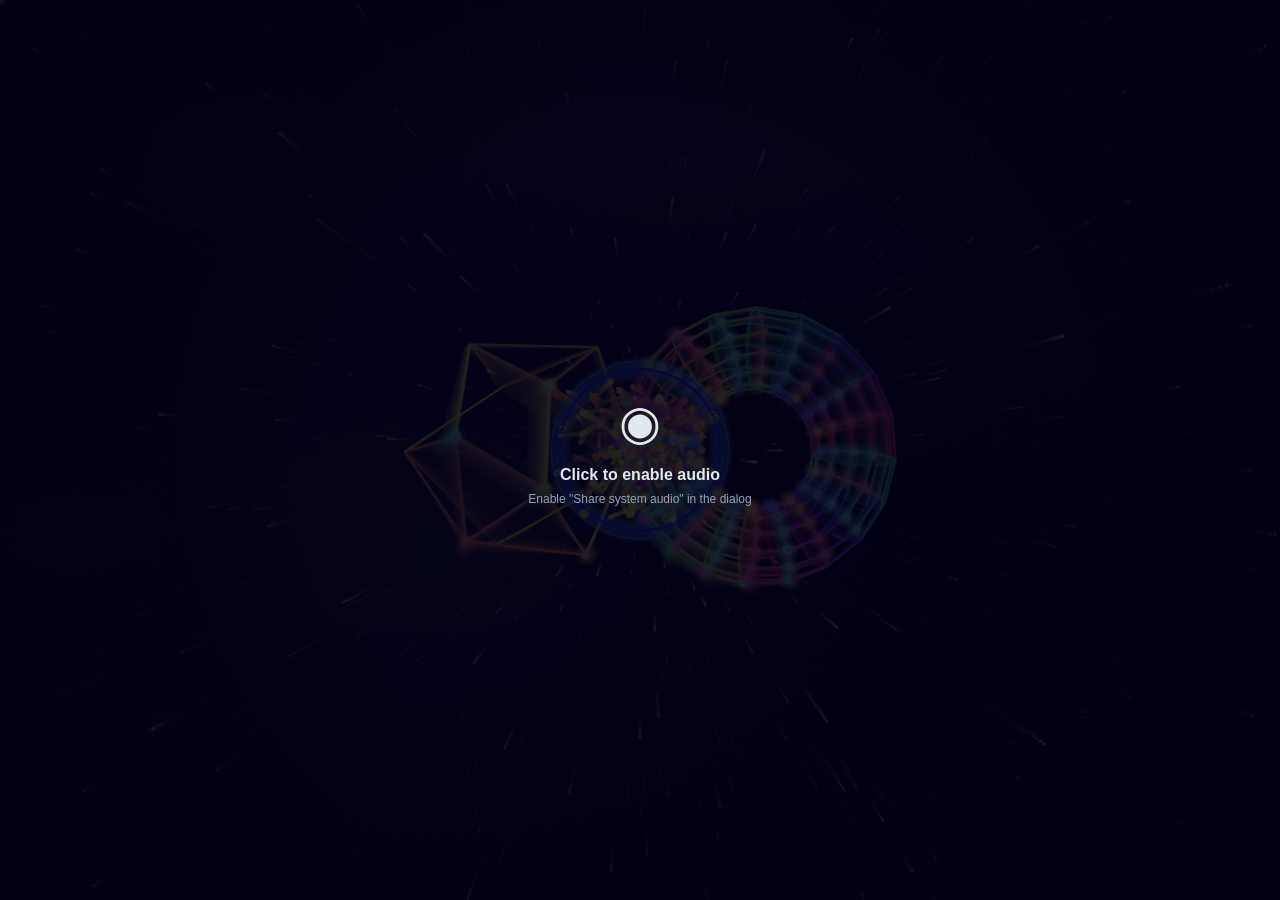
==== wallpaper/index.html @ 774bfd6e "Add wallpaper support" ====
<!DOCTYPE html>
<html lang="en">
<head>
    <meta charset="UTF-8">
    <meta name="viewport" content="width=device-width, initial-scale=1.0">
    <title>NOVA — Audio Visualizer</title>
    <link rel="preconnect" href="https://fonts.googleapis.com">
    <link rel="preconnect" href="https://fonts.gstatic.com" crossorigin>
    <link href="https://fonts.googleapis.com/css2?family=Inter:wght@300;400;500;600;700&family=JetBrains+Mono:wght@400;500&display=swap" rel="stylesheet">
    <link rel="stylesheet" href="styles.css">
    <script>
    // Lively Wallpaper audio hook — declared early so Lively detects audio support
    function livelyAudioListener(audioArray) {
        window._livelyAudioData = audioArray;
    }
    </script>
</head>
<body>
    <!-- Full-screen canvas -->
    <canvas id="canvas2d"></canvas>
    <canvas id="canvasWebGL" style="display:none;"></canvas>

    <!-- All UI hidden — wallpaper mode (Lively injects audio automatically) -->
    <div id="splash" class="splash" style="display:none;"></div>

    <div id="statsPanel" class="glass-panel stats-panel hidden" style="display:none;">
        <span id="bpmValue"></span>
        <div id="energyBar" class="stat-bar"></div>
        <div id="bassBar" class="stat-bar"></div>
        <div id="midBar" class="stat-bar"></div>
        <div id="trebleBar" class="stat-bar"></div>
        <span id="beatDot" class="beat-dot"></span>
        <span id="fpsValue"></span>
        <span id="particleValue"></span>
    </div>

    <div id="controlBar" class="glass-panel control-bar hidden" style="display:none;">
        <button id="stopBtn" style="display:none;"></button>
        <select id="visualMode" style="display:none;">
            <option value="combined">Combined</option>
            <option value="particles">Particles</option>
            <option value="waveform">Waveform</option>
            <option value="spectrum">Spectrum</option>
            <option value="3d">3D Shapes</option>
            <option value="tunnel">Tunnel</option>
            <option value="kaleidoscope">Kaleidoscope</option>
            <option value="galaxy">Galaxy</option>
        </select>
        <select id="colorTheme" style="display:none;">
            <option value="neon">Neon Party</option>
            <option value="ocean">Deep Ocean</option>
            <option value="fire">Inferno</option>
            <option value="aurora">Aurora</option>
            <option value="mono">Monochrome</option>
            <option value="candy">Candy</option>
            <option value="cosmic">Cosmic</option>
            <option value="matrix">Matrix</option>
            <option value="sunset">Sunset</option>
        </select>
        <input type="range" id="sensitivity" min="0.1" max="5" step="0.1" value="1.2" style="display:none;">
        <input type="range" id="particleCount" min="0" max="200" step="10" value="200" style="display:none;">
    </div>

    <audio id="audioPlayer" crossorigin="anonymous" style="display:none;"></audio>
    <input type="file" id="audioFile" accept="audio/*" style="display:none;">

    <script src="src/audioAnalyzer.js"></script>
    <script src="src/beatDetector.js"></script>
    <script src="src/colorGradient.js"></script>
    <script src="src/particleSystem.js"></script>
    <script src="src/waveformRenderer.js"></script>
    <script src="src/threeDRenderer.js"></script>
    <script src="src/starfield.js"></script>
    <script src="src/lightning.js"></script>
    <script src="src/visualizationEngine.js"></script>
    <script src="src/app.js"></script>
</body>
</html>
---- wallpaper/styles.css ----
/* ═══════════════════════════════════════════════════
   NOVA — World-Class Audio Visualizer Styles
   ═══════════════════════════════════════════════════ */

*, *::before, *::after {
    margin: 0;
    padding: 0;
    box-sizing: border-box;
}

:root {
    --accent: #a855f7;
    --accent2: #ec4899;
    --glass: rgba(12, 10, 22, 0.55);
    --glass-border: rgba(255, 255, 255, 0.08);
    --glass-hover: rgba(255, 255, 255, 0.12);
    --text: #e2e8f0;
    --text-dim: #94a3b8;
    --radius: 14px;
    --font: 'Inter', -apple-system, BlinkMacSystemFont, 'Segoe UI', sans-serif;
    --mono: 'JetBrains Mono', 'Consolas', monospace;
}

body {
    font-family: var(--font);
    background: #030014;
    color: var(--text);
    overflow: hidden;
    height: 100vh;
    width: 100vw;
    cursor: default;
    -webkit-font-smoothing: antialiased;
}

/* ── Canvas ─────────────────────────────────────── */
#canvas2d {
    position: fixed;
    inset: 0;
    width: 100vw;
    height: 100vh;
    display: block;
    background: radial-gradient(ellipse at 50% 50%, #0c0a16 0%, #030014 100%);
    z-index: 0;
}

/* ── Splash screen ──────────────────────────────── */
.splash {
    position: fixed;
    inset: 0;
    z-index: 100;
    display: flex;
    align-items: center;
    justify-content: center;
    background: radial-gradient(ellipse at 50% 40%, rgba(168, 85, 247, 0.08) 0%, transparent 60%),
                #030014;
    transition: opacity 0.6s ease, visibility 0.6s ease;
}
.splash.fade-out {
    opacity: 0;
    visibility: hidden;
    pointer-events: none;
}

.splash-content {
    text-align: center;
    max-width: 480px;
    padding: 40px;
}

.splash-title {
    font-size: 64px;
    font-weight: 700;
    letter-spacing: 16px;
    background: linear-gradient(135deg, #a855f7 0%, #ec4899 40%, #06b6d4 80%, #a855f7 100%);
    background-size: 300% 300%;
    -webkit-background-clip: text;
    background-clip: text;
    -webkit-text-fill-color: transparent;
    animation: gradientShift 4s ease infinite;
    margin-bottom: 8px;
}

.splash-sub {
    font-size: 14px;
    font-weight: 300;
    letter-spacing: 4px;
    text-transform: uppercase;
    color: var(--text-dim);
    margin-bottom: 48px;
}

.splash-actions {
    display: flex;
    flex-direction: column;
    gap: 12px;
    align-items: center;
}

.splash-hint {
    margin-top: 36px;
    font-size: 12px;
    color: rgba(148, 163, 184, 0.5);
    letter-spacing: 0.5px;
}
.splash-hint kbd {
    display: inline-block;
    padding: 2px 7px;
    border-radius: 4px;
    background: rgba(255, 255, 255, 0.06);
    border: 1px solid rgba(255, 255, 255, 0.1);
    font-family: var(--mono);
    font-size: 11px;
    color: var(--text-dim);
}

@keyframes gradientShift {
    0%, 100% { background-position: 0% 50%; }
    50% { background-position: 100% 50%; }
}

/* ── Floating orbs in splash ────────────────────── */
.splash::before,
.splash::after {
    content: '';
    position: absolute;
    border-radius: 50%;
    filter: blur(80px);
    opacity: 0.15;
    animation: orbFloat 12s ease-in-out infinite;
}
.splash::before {
    width: 400px;
    height: 400px;
    background: var(--accent);
    top: 20%;
    left: 20%;
}
.splash::after {
    width: 300px;
    height: 300px;
    background: var(--accent2);
    bottom: 20%;
    right: 20%;
    animation-delay: -6s;
    animation-direction: reverse;
}

@keyframes orbFloat {
    0%, 100% { transform: translate(0, 0) scale(1); }
    25% { transform: translate(30px, -20px) scale(1.05); }
    50% { transform: translate(-20px, 30px) scale(0.95); }
    75% { transform: translate(15px, 15px) scale(1.02); }
}

/* ── Glassmorphism panels ───────────────────────── */
.glass-panel {
    background: var(--glass);
    backdrop-filter: blur(24px) saturate(1.4);
    -webkit-backdrop-filter: blur(24px) saturate(1.4);
    border: 1px solid var(--glass-border);
    border-radius: var(--radius);
    transition: opacity 0.35s ease, transform 0.35s ease, visibility 0.35s ease;
}
.glass-panel.hidden {
    opacity: 0;
    pointer-events: none;
    visibility: hidden;
}

/* ── Stats panel (top-left) ─────────────────────── */
.stats-panel {
    position: fixed;
    top: 20px;
    left: 20px;
    z-index: 50;
    padding: 16px 20px;
    min-width: 180px;
}
.stats-panel.hidden {
    transform: translateX(-20px);
}

.stat-row {
    display: flex;
    align-items: center;
    justify-content: space-between;
    padding: 5px 0;
}
.stat-row.mini {
    padding: 2px 0;
}

.stat-label {
    font-size: 11px;
    font-weight: 500;
    text-transform: uppercase;
    letter-spacing: 1px;
    color: var(--text-dim);
}

.stat-value {
    font-family: var(--mono);
    font-size: 13px;
    font-weight: 500;
    color: var(--text);
}
.stat-value.accent {
    font-size: 22px;
    font-weight: 700;
    background: linear-gradient(135deg, #a855f7, #ec4899);
    -webkit-background-clip: text;
    background-clip: text;
    -webkit-text-fill-color: transparent;
}
.stat-value.dim {
    font-size: 11px;
    color: rgba(148, 163, 184, 0.5);
}

.stat-bar-wrap {
    width: 80px;
    height: 4px;
    background: rgba(255, 255, 255, 0.06);
    border-radius: 2px;
    overflow: hidden;
}
.stat-bar {
    height: 100%;
    width: 0%;
    border-radius: 2px;
    background: linear-gradient(90deg, #a855f7, #ec4899);
    transition: width 0.08s linear;
}
.stat-bar.bass { background: linear-gradient(90deg, #ec4899, #f43f5e); }
.stat-bar.mid  { background: linear-gradient(90deg, #a855f7, #8b5cf6); }
.stat-bar.treble { background: linear-gradient(90deg, #06b6d4, #22d3ee); }

.beat-dot {
    width: 10px;
    height: 10px;
    border-radius: 50%;
    background: rgba(255, 255, 255, 0.1);
    transition: background 0.05s, box-shadow 0.05s;
}
.beat-dot.active {
    background: #ec4899;
    box-shadow: 0 0 12px #ec4899, 0 0 24px rgba(236, 72, 153, 0.4);
}

/* ── Control bar (bottom) ───────────────────────── */
.control-bar {
    position: fixed;
    bottom: 24px;
    left: 50%;
    transform: translateX(-50%);
    z-index: 50;
    display: flex;
    align-items: center;
    gap: 12px;
    padding: 10px 20px;
    white-space: nowrap;
}
.control-bar.hidden {
    transform: translateX(-50%) translateY(20px);
}

.cb-group {
    display: flex;
    align-items: center;
    gap: 8px;
}

.cb-label {
    font-size: 10px;
    font-weight: 600;
    text-transform: uppercase;
    letter-spacing: 1px;
    color: var(--text-dim);
}

.cb-divider {
    width: 1px;
    height: 24px;
    background: rgba(255, 255, 255, 0.08);
}

.cb-select {
    background: rgba(255, 255, 255, 0.06);
    border: 1px solid rgba(255, 255, 255, 0.08);
    border-radius: 8px;
    color: var(--text);
    font-family: var(--font);
    font-size: 12px;
    font-weight: 500;
    padding: 6px 10px;
    cursor: pointer;
    transition: border-color 0.2s, background 0.2s;
    outline: none;
}
.cb-select:hover, .cb-select:focus {
    border-color: rgba(168, 85, 247, 0.4);
    background: rgba(255, 255, 255, 0.1);
}
.cb-select option {
    background: #1e1b2e;
    color: var(--text);
}

.cb-slider {
    -webkit-appearance: none;
    appearance: none;
    width: 80px;
    height: 4px;
    border-radius: 2px;
    background: rgba(255, 255, 255, 0.1);
    outline: none;
    cursor: pointer;
}
.cb-slider::-webkit-slider-thumb {
    -webkit-appearance: none;
    appearance: none;
    width: 14px;
    height: 14px;
    border-radius: 50%;
    background: var(--accent);
    box-shadow: 0 0 8px rgba(168, 85, 247, 0.5);
    transition: transform 0.15s, box-shadow 0.15s;
}
.cb-slider::-webkit-slider-thumb:hover {
    transform: scale(1.2);
    box-shadow: 0 0 14px rgba(168, 85, 247, 0.7);
}
.cb-slider::-moz-range-thumb {
    width: 14px;
    height: 14px;
    border-radius: 50%;
    background: var(--accent);
    border: none;
    box-shadow: 0 0 8px rgba(168, 85, 247, 0.5);
}

/* ── Buttons ────────────────────────────────────── */
.btn {
    font-family: var(--font);
    font-weight: 600;
    font-size: 14px;
    letter-spacing: 0.5px;
    border: none;
    border-radius: 10px;
    cursor: pointer;
    transition: all 0.25s ease;
    display: inline-flex;
    align-items: center;
    gap: 10px;
    position: relative;
    overflow: hidden;
}

.btn-icon {
    font-size: 16px;
}

.btn-glow {
    padding: 16px 36px;
    background: linear-gradient(135deg, #a855f7, #ec4899);
    color: #fff;
    box-shadow: 0 4px 24px rgba(168, 85, 247, 0.35);
}
.btn-glow:hover {
    transform: translateY(-2px);
    box-shadow: 0 8px 32px rgba(168, 85, 247, 0.5);
}
.btn-glow:active {
    transform: translateY(0);
}

.btn-outline {
    padding: 14px 32px;
    background: transparent;
    color: var(--text);
    border: 1px solid rgba(255, 255, 255, 0.15);
}
.btn-outline:hover {
    background: rgba(255, 255, 255, 0.06);
    border-color: rgba(168, 85, 247, 0.4);
    transform: translateY(-2px);
}

.btn-sm {
    padding: 6px 14px;
    font-size: 12px;
    border-radius: 8px;
}

.btn-danger {
    background: rgba(244, 63, 94, 0.15);
    color: #f43f5e;
    border: 1px solid rgba(244, 63, 94, 0.25);
}
.btn-danger:hover:not(:disabled) {
    background: rgba(244, 63, 94, 0.25);
}

.btn-ghost {
    background: rgba(255, 255, 255, 0.06);
    color: var(--text);
    border: 1px solid rgba(255, 255, 255, 0.08);
    font-size: 18px;
    padding: 4px 10px;
    line-height: 1;
}
.btn-ghost:hover {
    background: rgba(255, 255, 255, 0.12);
}

.btn:disabled {
    opacity: 0.3;
    cursor: not-allowed;
    transform: none !important;
}

/* ── Scrollbar ──────────────────────────────────── */
::-webkit-scrollbar { width: 6px; }
::-webkit-scrollbar-track { background: transparent; }
::-webkit-scrollbar-thumb {
    background: rgba(168, 85, 247, 0.3);
    border-radius: 3px;
}

/* ── Utility ────────────────────────────────────── */
.ui-hidden .stats-panel,
.ui-hidden .control-bar {
    opacity: 0 !important;
    pointer-events: none !important;
    visibility: hidden !important;
}

/* ── Beat-reactive UI pulse ─────────────────────── */
@keyframes beatPulse {
    0% { box-shadow: 0 0 20px rgba(168, 85, 247, 0.3), inset 0 0 20px rgba(168, 85, 247, 0.1); }
    100% { box-shadow: 0 0 5px rgba(168, 85, 247, 0.1), inset 0 0 5px rgba(168, 85, 247, 0.05); }
}

@keyframes subtleFloat {
    0%, 100% { transform: translateY(0); }
    50% { transform: translateY(-3px); }
}

.stats-panel {
    animation: subtleFloat 6s ease-in-out infinite;
}

.beat-dot.active {
    animation: beatPulse 0.15s ease-out;
}

/* ── Smoother bar transitions ───────────────────── */
.stat-bar {
    transition: width 0.06s linear;
    will-change: width;
}

/* ── Custom cursor ──────────────────────────────── */
body.visualizing {
    cursor: none;
}
body.visualizing:hover {
    cursor: none;
}
body.visualizing .glass-panel:hover {
    cursor: default;
}
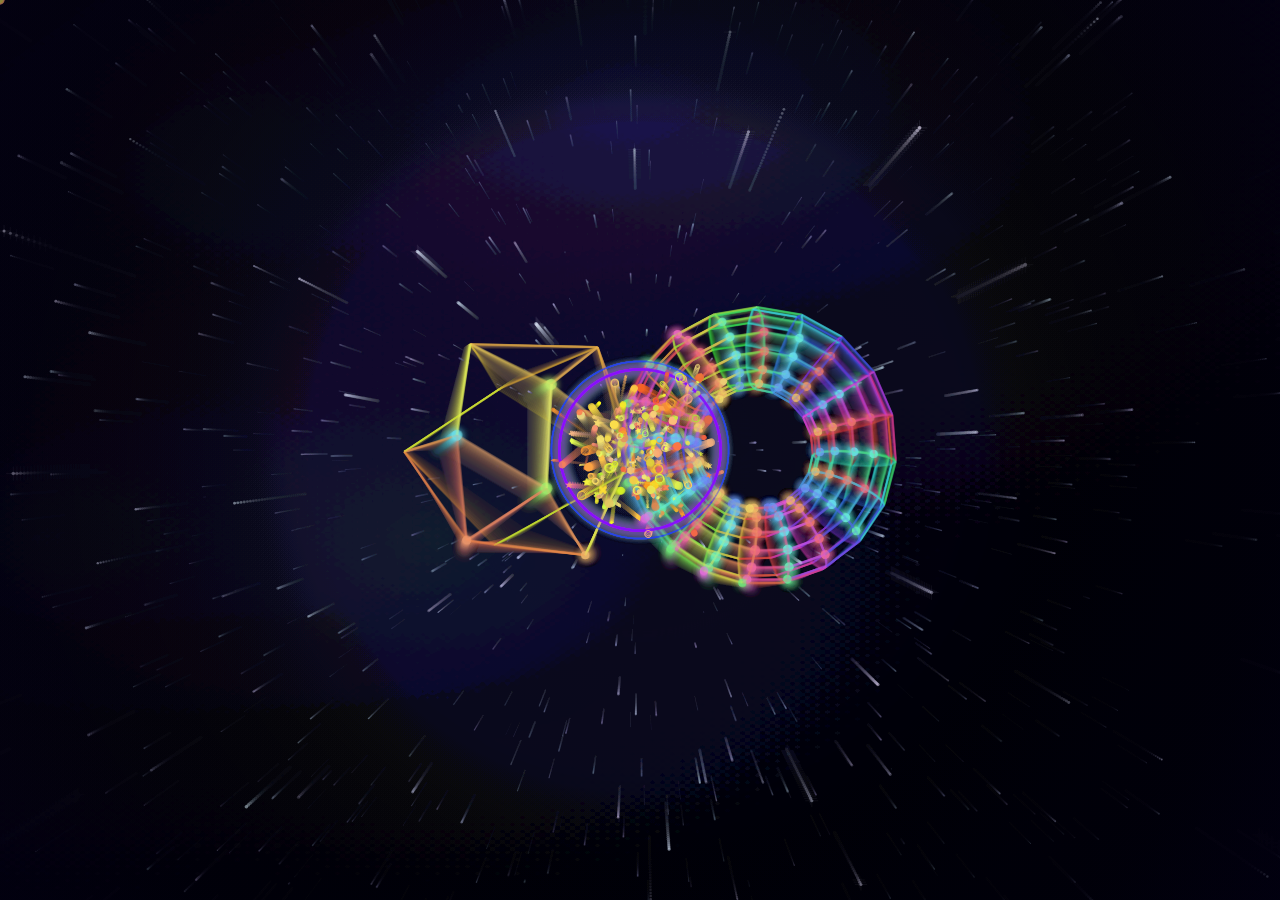
==== commit 1e9868be: "Latest Update" ====
--- a/wallpaper/index.html
+++ b/wallpaper/index.html
@@ -22,6 +22,20 @@
 
     <!-- All UI hidden — wallpaper mode (Lively injects audio automatically) -->
     <div id="splash" class="splash" style="display:none;"></div>
+
+    <!-- Now playing display (hidden until Lively provides metadata) -->
+    <div id="track-container" class="np-container">
+        <div class="np-glow"></div>
+        <div class="np-inner">
+            <div id="track-title" class="np-title"></div>
+            <div id="track-artist" class="np-artist"></div>
+        </div>
+    </div>
+
+    <!-- Synced lyrics panel -->
+    <div id="lyrics-container" class="lyrics-panel">
+        <div class="lyrics-body"></div>
+    </div>
 
     <div id="statsPanel" class="glass-panel stats-panel hidden" style="display:none;">
         <span id="bpmValue"></span>
@@ -73,6 +87,8 @@
     <script src="src/starfield.js"></script>
     <script src="src/lightning.js"></script>
     <script src="src/visualizationEngine.js"></script>
+    <script src="src/now-playing.js"></script>
+    <script src="src/lyrics.js"></script>
     <script src="src/app.js"></script>
 </body>
 </html>
--- a/wallpaper/styles.css
+++ b/wallpaper/styles.css
@@ -150,6 +150,101 @@
     25% { transform: translate(30px, -20px) scale(1.05); }
     50% { transform: translate(-20px, 30px) scale(0.95); }
     75% { transform: translate(15px, 15px) scale(1.02); }
+}
+
+/* ── Now-playing container (bottom-left) ──────── */
+.np-container {
+    position: fixed;
+    bottom: 28px;
+    left: 28px;
+    z-index: 60;
+    opacity: 0;
+    transform: translateY(10px);
+    transition: opacity 0.5s cubic-bezier(0.4, 0, 0.2, 1),
+                transform 0.5s cubic-bezier(0.34, 1.56, 0.64, 1);
+    pointer-events: none;
+    max-width: 380px;
+}
+
+.np-container.show {
+    opacity: 1;
+    transform: translateY(0);
+    pointer-events: auto;
+}
+
+.np-inner {
+    position: relative;
+    padding: 14px 22px;
+    border-radius: 14px;
+    background: rgba(12, 10, 22, 0.6);
+    backdrop-filter: blur(20px) saturate(1.3);
+    -webkit-backdrop-filter: blur(20px) saturate(1.3);
+    border: 1px solid rgba(168, 85, 247, 0.15);
+    overflow: hidden;
+}
+
+/* Animated accent bar along the top */
+.np-inner::before {
+    content: '';
+    position: absolute;
+    top: 0;
+    left: 0;
+    right: 0;
+    height: 2px;
+    background: linear-gradient(90deg, #a855f7, #ec4899, #06b6d4, #a855f7);
+    background-size: 300% 100%;
+    animation: npBarSlide 4s linear infinite;
+}
+
+@keyframes npBarSlide {
+    0% { background-position: 0% 0%; }
+    100% { background-position: 300% 0%; }
+}
+
+/* Soft glow behind the container */
+.np-glow {
+    position: absolute;
+    inset: -8px;
+    border-radius: 22px;
+    background: radial-gradient(ellipse at 50% 50%,
+        rgba(168, 85, 247, 0.15) 0%,
+        rgba(236, 72, 153, 0.08) 40%,
+        transparent 70%);
+    filter: blur(16px);
+    z-index: -1;
+}
+
+.np-title {
+    font-size: 16px;
+    font-weight: 700;
+    letter-spacing: 0.3px;
+    white-space: nowrap;
+    overflow: hidden;
+    text-overflow: ellipsis;
+    color: #fff;
+    text-shadow: 0 0 20px rgba(168, 85, 247, 0.5),
+                 0 0 40px rgba(236, 72, 153, 0.2);
+}
+
+.np-artist {
+    font-size: 12px;
+    font-weight: 500;
+    letter-spacing: 0.5px;
+    white-space: nowrap;
+    overflow: hidden;
+    text-overflow: ellipsis;
+    margin-top: 3px;
+    background: linear-gradient(90deg, #a855f7, #ec4899, #06b6d4);
+    background-size: 200% 100%;
+    -webkit-background-clip: text;
+    background-clip: text;
+    -webkit-text-fill-color: transparent;
+    animation: npArtistShift 6s ease-in-out infinite;
+}
+
+@keyframes npArtistShift {
+    0%, 100% { background-position: 0% 50%; }
+    50% { background-position: 100% 50%; }
 }
 
 /* ── Glassmorphism panels ───────────────────────── */
@@ -460,6 +555,228 @@
     will-change: width;
 }
 
+/* ── Lyrics panel (shared base) ─────────────────── */
+.lyrics-panel {
+    position: fixed;
+    inset: 0;
+    z-index: 55;
+    overflow: hidden;
+    opacity: 0;
+    transition: opacity 0.8s ease;
+    pointer-events: none;
+    contain: layout style;
+    display: flex;
+    align-items: center;
+    justify-content: center;
+}
+
+.lyrics-panel.visible {
+    opacity: 1;
+    pointer-events: auto;
+}
+
+.lyrics-panel.off {
+    display: none !important;
+}
+
+/* ── Center mode (default karaoke) ───────────────── */
+.lyrics-body {
+    display: flex;
+    flex-direction: column;
+    align-items: center;
+    gap: 4px;
+    width: 85%;
+    max-width: 1000px;
+    height: 100%;
+    overflow-y: auto;
+    scrollbar-width: none;
+    -ms-overflow-style: none;
+    text-align: center;
+    mask-image: linear-gradient(to bottom,
+        transparent 0%,
+        rgba(0,0,0,0.1) 15%,
+        black 35%,
+        black 65%,
+        rgba(0,0,0,0.1) 85%,
+        transparent 100%);
+    -webkit-mask-image: linear-gradient(to bottom,
+        transparent 0%,
+        rgba(0,0,0,0.1) 15%,
+        black 35%,
+        black 65%,
+        rgba(0,0,0,0.1) 85%,
+        transparent 100%);
+    padding: 45vh 0 50vh 0;
+}
+
+.lyrics-body::-webkit-scrollbar {
+    display: none;
+}
+
+/* ── Side mode overrides ─────────────────────────── */
+.lyrics-panel.side {
+    inset: 0 0 0 auto;
+    width: 360px;
+    align-items: stretch;
+    justify-content: stretch;
+}
+
+.lyrics-panel.side .lyrics-body {
+    width: 100%;
+    max-width: none;
+    text-align: left;
+    align-items: flex-start;
+    padding: 45vh 20px 50vh 20px;
+    mask-image: linear-gradient(to bottom,
+        transparent 0%,
+        rgba(0,0,0,0.15) 8%,
+        black 20%,
+        black 80%,
+        rgba(0,0,0,0.15) 92%,
+        transparent 100%);
+    -webkit-mask-image: linear-gradient(to bottom,
+        transparent 0%,
+        rgba(0,0,0,0.15) 8%,
+        black 20%,
+        black 80%,
+        rgba(0,0,0,0.15) 92%,
+        transparent 100%);
+}
+
+.lyrics-panel.side .lyrics-line {
+    font-size: 18px;
+    font-weight: 700;
+    padding: 5px 14px;
+    transform: skewX(-2deg);
+}
+
+.lyrics-panel.side .lyrics-line.active {
+    font-size: 21px;
+    font-weight: 800;
+    transform: skewX(-2deg) translateX(4px) scale(1.03);
+}
+
+.lyrics-panel.side .lyrics-line.past-1 {
+    font-size: 16px;
+    transform: skewX(-2deg) translateX(2px);
+}
+
+.lyrics-panel.side .lyrics-line.past-near {
+    transform: skewX(-2deg);
+}
+
+.lyrics-panel.side .lyrics-line.past-far {
+    transform: skewX(-2deg) scale(0.96);
+}
+
+/* ── Base lyrics line ────────────────────────────── */
+.lyrics-line {
+    font-size: 42px;
+    font-weight: 800;
+    font-style: italic;
+    line-height: 1.35;
+    opacity: 0;
+    color: #fff;
+    padding: 10px 28px;
+    border-radius: 12px;
+    cursor: pointer;
+    position: relative;
+    will-change: opacity, transform;
+    transition:
+        opacity 0.5s ease,
+        transform 0.45s cubic-bezier(0.34, 1.56, 0.64, 1),
+        text-shadow 0.3s ease,
+        color 0.15s ease;
+    transform-origin: center center;
+    transform: skewX(-2deg);
+    user-select: none;
+    -webkit-user-select: none;
+    letter-spacing: -0.3px;
+}
+
+.lyrics-line:hover {
+    opacity: 0.25;
+}
+
+/* ── Active line ─────────────────────────────────── */
+.lyrics-line.active {
+    opacity: 0.85;
+    font-size: 48px;
+    font-weight: 900;
+    transform: skewX(-2deg) scale(1.06);
+    text-shadow: 0 0 30px rgba(168, 85, 247, 0.5);
+    letter-spacing: -0.5px;
+}
+
+/* ── Past lines ──────────────────────────────────── */
+.lyrics-line.past-1 {
+    opacity: 0.3;
+    font-size: 36px;
+    transform: skewX(-2deg) scale(0.96);
+}
+
+.lyrics-line.past-near {
+    opacity: 0.12;
+    transform: skewX(-2deg) scale(0.92);
+}
+
+.lyrics-line.past-far {
+    opacity: 0.04;
+    transform: skewX(-2deg) scale(0.88);
+}
+
+/* ── Upcoming lines — hidden ─────────────────────── */
+.lyrics-line.upcoming {
+    opacity: 0;
+    pointer-events: none;
+}
+
+/* ── Empty / instrumental breaks ─────────────────── */
+.lyrics-line:empty,
+.lyrics-line.empty-line {
+    min-height: 20px;
+    pointer-events: none;
+}
+
+/* ── Beat punch — scale slam + color tint ────────── */
+.lyrics-line.beat {
+    color: #d8b4fe;
+    transform: skewX(-2deg) scale(1.12);
+    text-shadow:
+        0 0 40px rgba(168, 85, 247, 0.9),
+        0 0 80px rgba(236, 72, 153, 0.5);
+    transition: color 0.05s ease, text-shadow 0.05s ease, transform 0.05s ease;
+}
+
+.lyrics-line.beat-pink {
+    color: #f9a8d4;
+    transform: skewX(-2deg) scale(1.12);
+    text-shadow:
+        0 0 40px rgba(236, 72, 153, 0.9),
+        0 0 80px rgba(168, 85, 247, 0.4);
+    transition: color 0.05s ease, text-shadow 0.05s ease, transform 0.05s ease;
+}
+
+.lyrics-line.beat-cyan {
+    color: #a5f3fc;
+    transform: skewX(-2deg) scale(1.12);
+    text-shadow:
+        0 0 40px rgba(6, 182, 212, 0.9),
+        0 0 80px rgba(168, 85, 247, 0.4);
+    transition: color 0.05s ease, text-shadow 0.05s ease, transform 0.05s ease;
+}
+
+/* ── Entrance slam — new active line drops in ────── */
+@keyframes lyricsSlam {
+    0%   { transform: skewX(-2deg) scale(1.25); opacity: 0; }
+    60%  { transform: skewX(-2deg) scale(1.02); opacity: 0.9; }
+    100% { transform: skewX(-2deg) scale(1.06); opacity: 0.85; }
+}
+
+.lyrics-line.slam {
+    animation: lyricsSlam 0.35s cubic-bezier(0.22, 1, 0.36, 1) forwards;
+}
+
 /* ── Custom cursor ──────────────────────────────── */
 body.visualizing {
     cursor: none;
